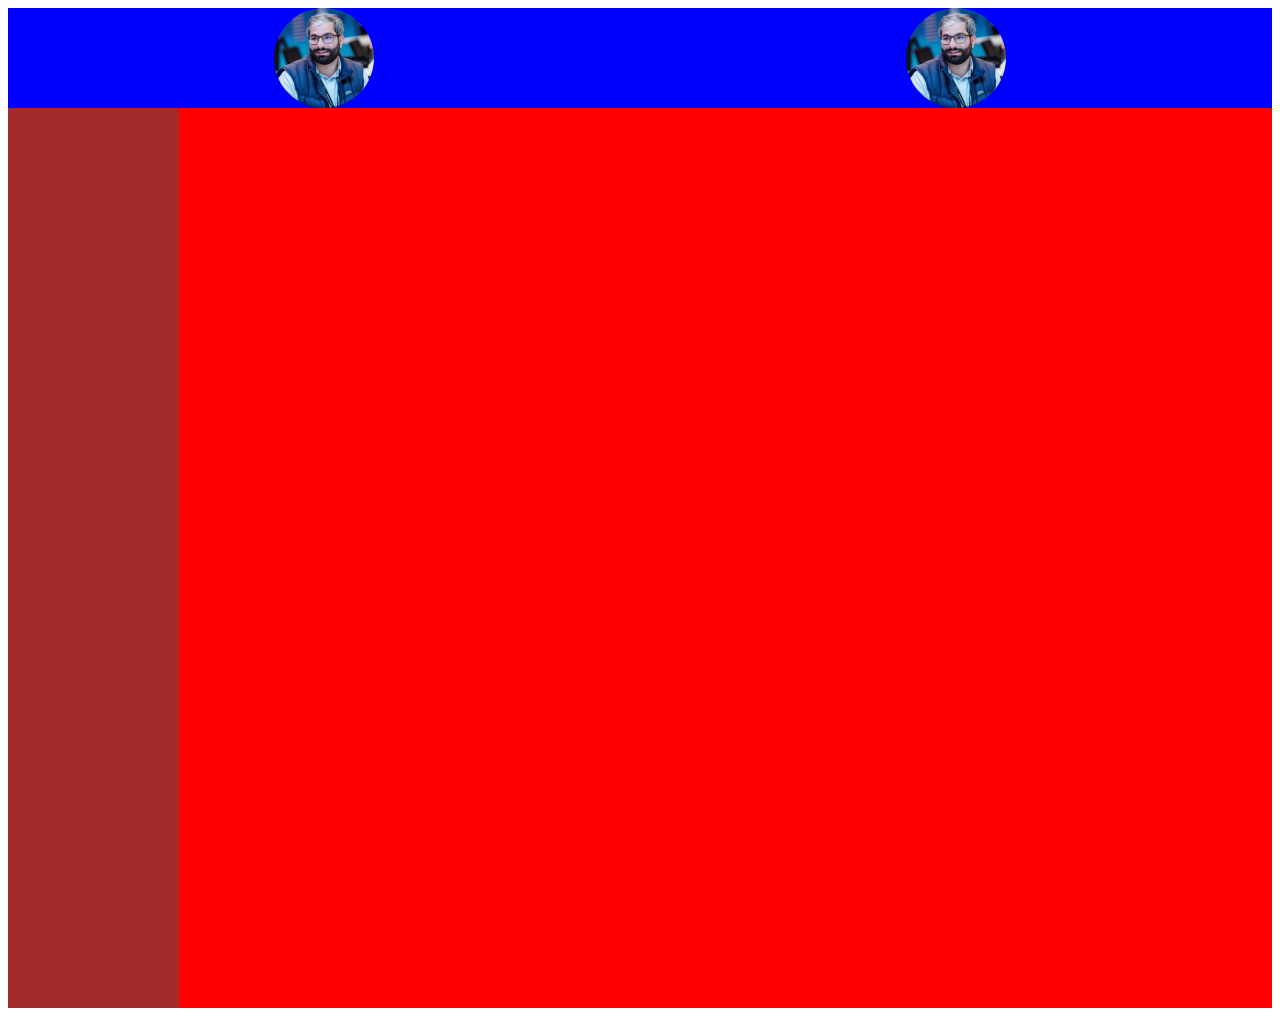
==== index.html @ 7dcb841c "phase1" ====
<!DOCTYPE html>
<html lang="en">

<head>
    <meta charset="UTF-8">
    <meta name="viewport" content="width=device-width, initial-scale=1.0">
    <title>Document</title>
    <link rel="stylesheet" href="style.css">
</head>

<body>
    <div class="nav">
        <div> <img src="./img/IMG_1146 2.JPG" class="profileImg"></div>
        <div> <img src="./img/IMG_1146 2.JPG" class="profileImg"></div>

    </div>

    <div class="menu">
        <div class="card1"></div>
        <div class="card2"></div>
    </div>



</body>

</html>
---- style.css ----
.nav{
    height: 100px;
    background-color: blue;
    display: flex;
    justify-content: space-around;

    
}

.menu{
    display: flex;
}

.card1{
    width: 200px;
    height: 100vh;
    background-color: brown;
}

.card2{
    width:100vw;
    height: 100vh;
    background-color: red;
}

.profileImg{
    width: 100px;
    border-radius: 50%;
}
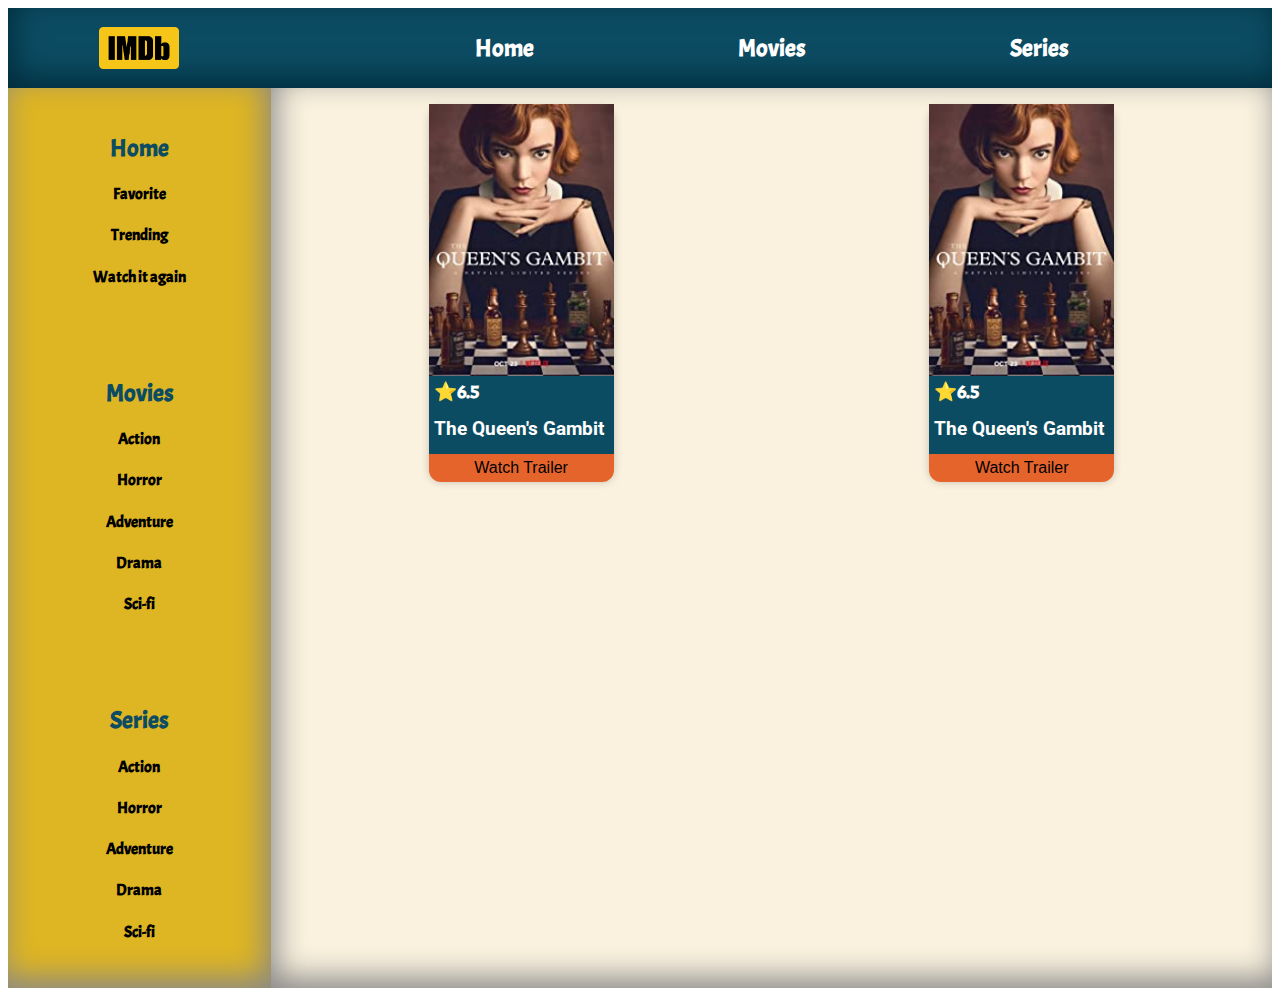
==== commit 942c291d: "Phase1" ====
--- a/index.html
+++ b/index.html
@@ -9,15 +9,61 @@
 </head>
 
 <body>
-    <div class="nav">
-        <div> <img src="./img/IMG_1146 2.JPG" class="profileImg"></div>
-        <div> <img src="./img/IMG_1146 2.JPG" class="profileImg"></div>
-
+    <div class="header">
+        <div class="navlogo">
+            <img src="./img/BG_rectangle._CB1509060989_SY230_SX307_AL_.jpeg" class="profileImg">
+        </div>
+        <div class="navMenu">
+            <h2 class="h2navbaar"><a href="#Home">Home</a></h2>
+            <h2 class="h2navbaar"><a href="#Movies">Movies</a></h2>
+            <h2 class="h2navbaar"><a href="#Series">Series</a></h2>
+        </div>
     </div>
 
-    <div class="menu">
-        <div class="card1"></div>
-        <div class="card2"></div>
+    <div class="body">
+        <div class="sidebar">
+            <div>
+                <h2 class="h2sidebar">Home</h2>
+                <h4><a href="">Favorite</a></h4>
+                <h4><a href="">Trending</a></h4>
+                <h4><a href="">Watch it again</a></h4>
+            </div>
+            <div>
+                <h2 class="h2sidebar">Movies</h2>
+                <h4><a href="">Action</a></h4>
+                <h4><a href="">Horror</a></h4>
+                <h4><a href="">Adventure</a></h4>
+                <h4><a href="">Drama</a></h4>
+                <h4><a href="">Sci-fi</a></h4>
+            </div>
+            <div>
+                <h2 class="h2sidebar">Series</h2>
+                <h4><a href="">Action</a></h4>
+                <h4><a href="">Horror</a></h4>
+                <h4><a href="">Adventure</a></h4>
+                <h4><a href="">Drama</a></h4>
+                <h4><a href="">Sci-fi</a></h4>
+            </div>
+        </div>
+        <div class="content">
+            <div class="card">
+                <img src="./img/movie1.jpg" class="movieImg">
+                <div class="details">
+                    <h3>⭐️6.5</h3>
+                    <h3 class="movieTitle">The Queen's Gambit</h3>
+                    <button><a href="www.google.com">Watch Trailer</a></button>
+                </div>
+            </div>
+            <div class="card">
+                <img src="./img/movie1.jpg" class="movieImg">
+                <div class="details">
+                    <h3>⭐️6.5</h3>
+                    <h3 class="movieTitle">The Queen's Gambit</h3>
+                    <button><a href="www.google.com">Watch Trailer</a></button>
+                </div>
+            </div>
+
+        </div>
     </div>
 
 
--- a/style.css
+++ b/style.css
@@ -1,29 +1,137 @@
-.nav{
-    height: 100px;
-    background-color: blue;
+@import url('https://fonts.googleapis.com/css2?family=Anton&display=swap');
+@import url('https://fonts.googleapis.com/css2?family=Acme&family=Anton&display=swap');
+@import url('https://fonts.googleapis.com/css2?family=Roboto:wght@400;500;700&display=swap');
+
+.header{
+    height: 80px;
+    background-color: #0c4c63;
     display: flex;
     justify-content: space-around;
-
-    
+    box-shadow: 5px -10px 30px #002c3b inset;
 }
 
-.menu{
+.navlogo{
+    width: 336px;
+    display: flex;
+    justify-content:center;
+    align-items: center;
+}
+
+.navMenu{
+    width:100vw;
+    display: flex;
+    justify-content:space-evenly;
+    align-items: center;
+}
+
+.body{
     display: flex;
 }
 
-.card1{
-    width: 200px;
+.sidebar{
+    width: 336px;
     height: 100vh;
-    background-color: brown;
+    background-color: #deb522;
+    box-shadow: -5px -10px 30px rgb(136, 136, 136) inset;
+    display: flex;
+    flex-direction: column;
+    justify-content:space-around ;
+    align-items:center;
+    text-align: center;
 }
 
-.card2{
+.content{
     width:100vw;
     height: 100vh;
+    background-color: #faf1de ;
+    box-shadow: 5px -10px 30px rgb(136, 136, 136) inset;
+    display: flex;
+    justify-content: space-around;
+    flex-wrap: wrap;
+}
+
+.profileImg{
+    width: 80px;
+}
+
+.h2navbaar{
+    font-family: 'Acme', sans-serif;
+    color: white;
+}
+
+.h2sidebar{
+    font-family: 'Acme', sans-serif;
+    color: #0c4c63;
+}
+
+a:link{
+    text-decoration: none;
+    color: unset;
+}
+
+a:visited{
+    color:unset;
+}
+
+.test{
     background-color: red;
 }
 
-.profileImg{
-    width: 100px;
-    border-radius: 50%;
-}+h4{
+    font-family: 'Acme', sans-serif;
+}
+
+h3{
+    margin: 0;
+    margin-left: 5px;
+    font-family: 'Acme', sans-serif;
+    color: white;
+}
+
+.card{
+    box-shadow: 0 4px 8px 0 rgba(0,0,0,0.2);
+    transition: 0.3s;
+    width: 185px;
+    height: 374px;
+    border-radius: 12px;
+    background-color: #0c4c63;
+    margin-top: 16px;
+}
+
+.card:hover {
+    box-shadow: 0 8px 16px 0 rgba(0,0,0,0.2);
+  }
+
+.container {
+    padding: 2px 16px;
+  }
+
+.movieImg{
+    width: 185px;
+} 
+
+.details{
+    display: flex;
+    flex-direction: column;
+    justify-content: space-between;
+    height: 101.59px;
+}
+
+button{
+    background-color: #e5642b; /* Green */
+    border: none;
+    color: black;
+    padding: 5px 15px;
+    text-align: center;
+    text-decoration: none;
+    display: inline-block;
+    font-size: 16px;
+    margin-bottom: 0px ;
+    cursor: pointer;
+    border-radius: 0px 0px 12px 12px;
+}
+
+.movieTitle{
+    font-family: 'Roboto', sans-serif;
+}
+
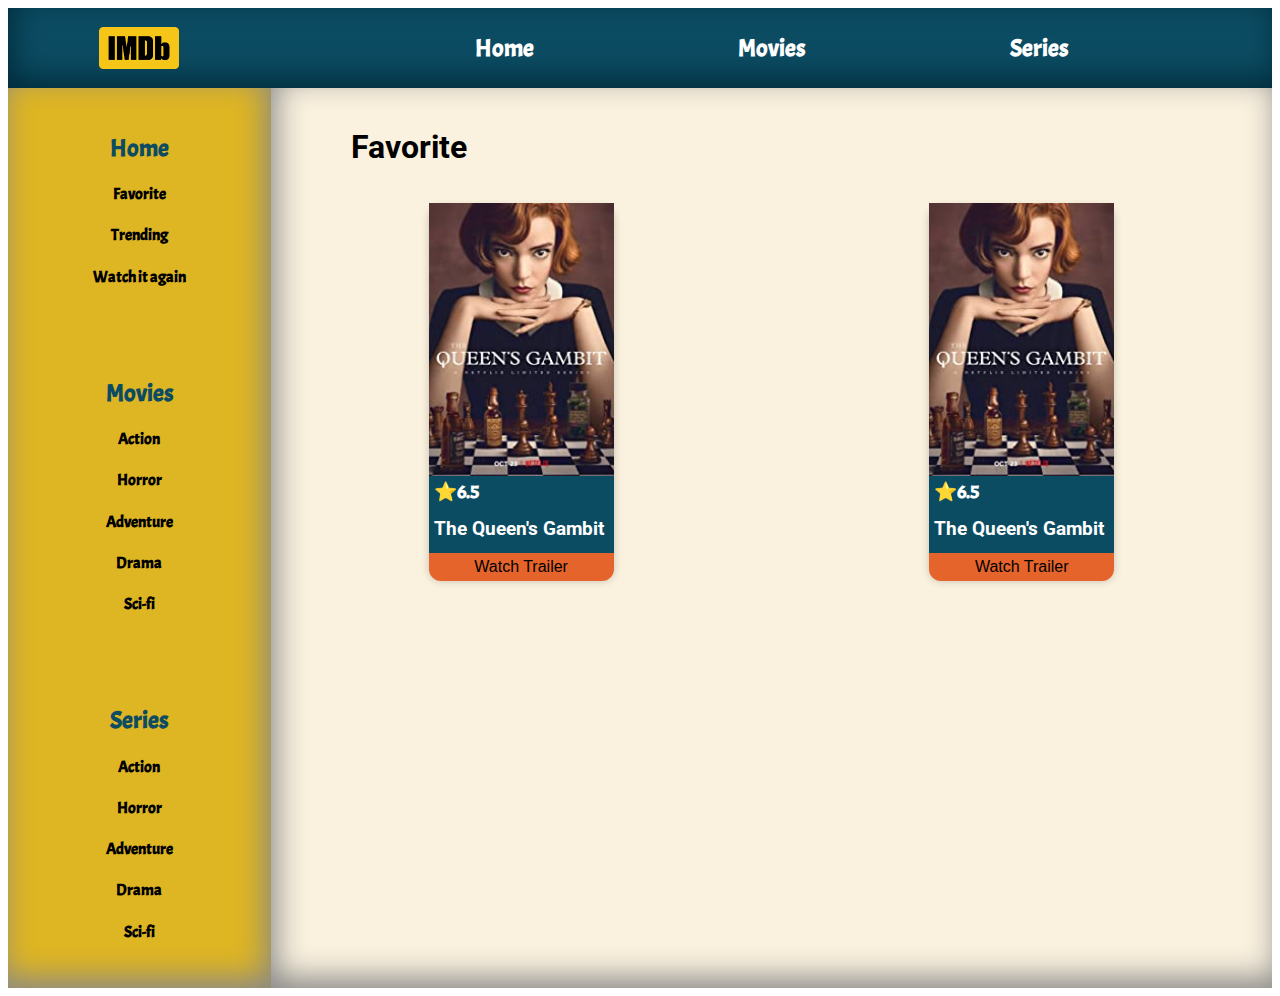
==== commit 0aec5a2e: "Phase 2" ====
--- a/index.html
+++ b/index.html
@@ -46,22 +46,31 @@
             </div>
         </div>
         <div class="content">
-            <div class="card">
-                <img src="./img/movie1.jpg" class="movieImg">
-                <div class="details">
-                    <h3>⭐️6.5</h3>
-                    <h3 class="movieTitle">The Queen's Gambit</h3>
-                    <button><a href="www.google.com">Watch Trailer</a></button>
+
+            <div class="content-title">
+                <h1 class="content-title">Favorite</h1>
+            </div>
+
+            <div class="content-movie">
+                <div class="card">
+                    <img src="./img/movie1.jpg" class="movieImg">
+                    <div class="details">
+                        <h3>⭐️6.5</h3>
+                        <h3 class="movieTitle">The Queen's Gambit</h3>
+                        <button><a href="www.google.com">Watch Trailer</a></button>
+                    </div>
+                </div>
+                <div class="card">
+                    <img src="./img/movie1.jpg" class="movieImg">
+                    <div class="details">
+                        <h3>⭐️6.5</h3>
+                        <h3 class="movieTitle">The Queen's Gambit</h3>
+                        <button><a href="www.google.com">Watch Trailer</a></button>
+                    </div>
                 </div>
             </div>
-            <div class="card">
-                <img src="./img/movie1.jpg" class="movieImg">
-                <div class="details">
-                    <h3>⭐️6.5</h3>
-                    <h3 class="movieTitle">The Queen's Gambit</h3>
-                    <button><a href="www.google.com">Watch Trailer</a></button>
-                </div>
-            </div>
+
+
 
         </div>
     </div>
--- a/style.css
+++ b/style.css
@@ -46,8 +46,19 @@
     background-color: #faf1de ;
     box-shadow: 5px -10px 30px rgb(136, 136, 136) inset;
     display: flex;
+    flex-direction: column;
+}
+
+.content-movie{
+    display: flex;
     justify-content: space-around;
-    flex-wrap: wrap;
+}
+
+.content-title{
+    font-family: 'Roboto', sans-serif;
+    margin-left: 40px;
+    margin-top: 20px;
+
 }
 
 .profileImg{
